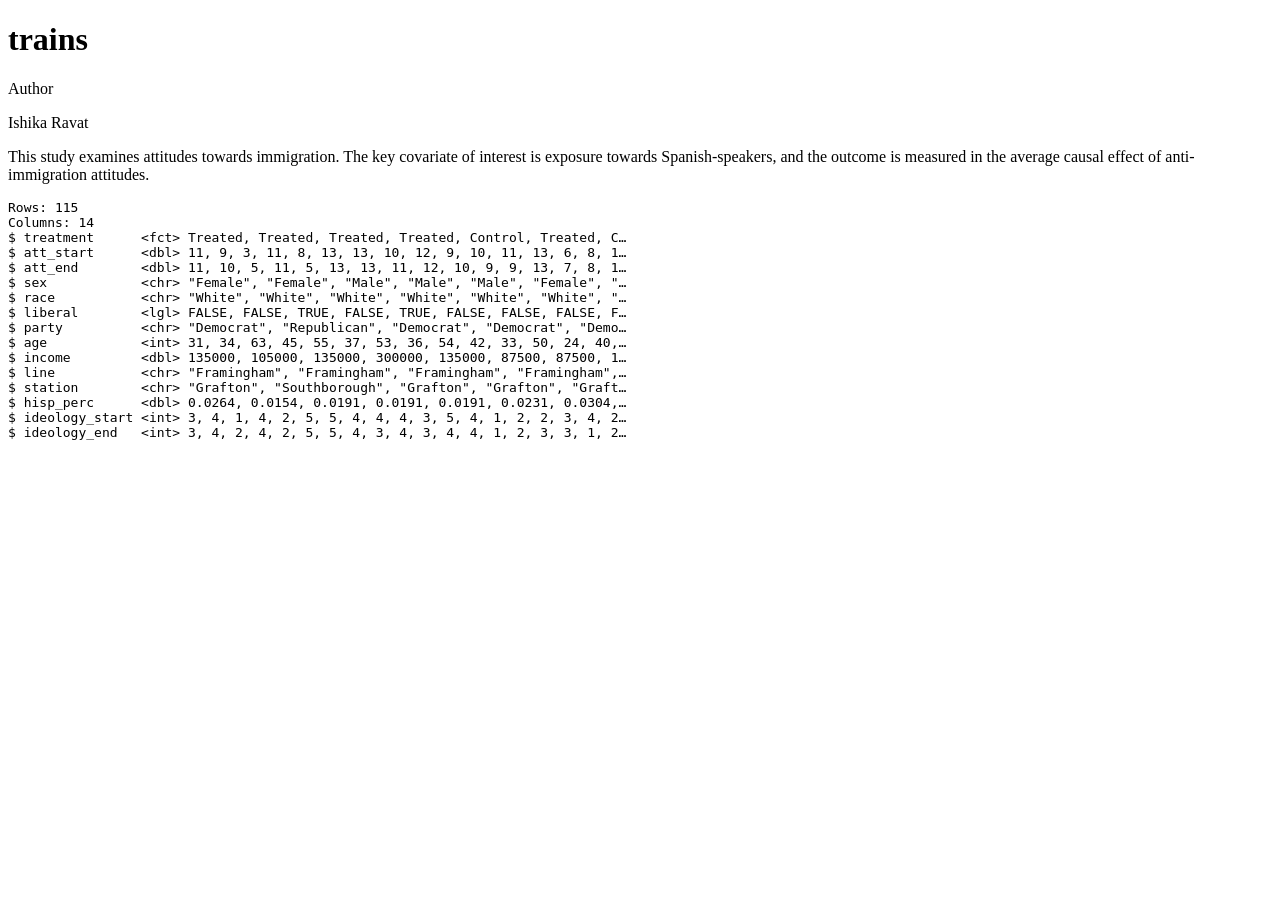
==== analysis.html @ 0c3f4e72 "Add analysis and jitter plot for trains dataset" ====
<!DOCTYPE html>
<html xmlns="http://www.w3.org/1999/xhtml" lang="en" xml:lang="en"><head>

<meta charset="utf-8">
<meta name="generator" content="quarto-1.9.38">

<meta name="viewport" content="width=device-width, initial-scale=1.0, user-scalable=yes">

<meta name="author" content="Ishika Ravat">

<title>trains</title>
<style>
/* Default styles provided by pandoc.
** See https://pandoc.org/MANUAL.html#variables-for-html for config info.
*/
code{white-space: pre-wrap;}
span.smallcaps{font-variant: small-caps;}
div.columns{display: flex; gap: min(4vw, 1.5em);}
div.column{flex: auto; overflow-x: auto;}
div.hanging-indent{margin-left: 1.5em; text-indent: -1.5em;}
ul.task-list{list-style: none;}
ul.task-list li input[type="checkbox"] {
  width: 0.8em;
  margin: 0 0.8em 0.2em -1em; /* quarto-specific, see https://github.com/quarto-dev/quarto-cli/issues/4556 */ 
  vertical-align: middle;
}
</style>


<script src="analysis_files/libs/clipboard/clipboard.min.js"></script>
<script src="analysis_files/libs/quarto-html/quarto.js" type="module"></script>
<script src="analysis_files/libs/quarto-html/tabsets/tabsets.js" type="module"></script>
<script src="analysis_files/libs/quarto-html/popper.min.js"></script>
<script src="analysis_files/libs/quarto-html/tippy.umd.min.js"></script>
<script src="analysis_files/libs/quarto-html/anchor.min.js"></script>
<link href="analysis_files/libs/quarto-html/tippy.css" rel="stylesheet">
<link href="analysis_files/libs/quarto-html/quarto-syntax-highlighting-15634bcf2e68342d4ad2dfa704d543f6.css" rel="stylesheet" id="quarto-text-highlighting-styles">
<script src="analysis_files/libs/bootstrap/bootstrap.min.js"></script>
<link href="analysis_files/libs/bootstrap/bootstrap-icons.css" rel="stylesheet">
<link href="analysis_files/libs/bootstrap/bootstrap-7bf085286b6ce288cd90d2ef92905f95.min.css" rel="stylesheet" append-hash="true" id="quarto-bootstrap" data-mode="light">


</head>

<body class="fullcontent quarto-light">

<div id="quarto-content" class="page-columns page-rows-contents page-layout-article">

<main class="content" id="quarto-document-content">

<header id="title-block-header" class="quarto-title-block default">
<div class="quarto-title">
<h1 class="title">trains</h1>
</div>



<div class="quarto-title-meta">

    <div>
    <div class="quarto-title-meta-heading">Author</div>
    <div class="quarto-title-meta-contents">
             <p>Ishika Ravat </p>
          </div>
  </div>
    
  
    
  </div>
  


</header>


<p>This study examines attitudes towards immigration. The key covariate of interest is exposure towards Spanish-speakers, and the outcome is measured in the average causal effect of anti-immigration attitudes.</p>
<div class="cell">
<div class="cell-output cell-output-stdout">
<pre><code>Rows: 115
Columns: 14
$ treatment      &lt;fct&gt; Treated, Treated, Treated, Treated, Control, Treated, C…
$ att_start      &lt;dbl&gt; 11, 9, 3, 11, 8, 13, 13, 10, 12, 9, 10, 11, 13, 6, 8, 1…
$ att_end        &lt;dbl&gt; 11, 10, 5, 11, 5, 13, 13, 11, 12, 10, 9, 9, 13, 7, 8, 1…
$ sex            &lt;chr&gt; "Female", "Female", "Male", "Male", "Male", "Female", "…
$ race           &lt;chr&gt; "White", "White", "White", "White", "White", "White", "…
$ liberal        &lt;lgl&gt; FALSE, FALSE, TRUE, FALSE, TRUE, FALSE, FALSE, FALSE, F…
$ party          &lt;chr&gt; "Democrat", "Republican", "Democrat", "Democrat", "Demo…
$ age            &lt;int&gt; 31, 34, 63, 45, 55, 37, 53, 36, 54, 42, 33, 50, 24, 40,…
$ income         &lt;dbl&gt; 135000, 105000, 135000, 300000, 135000, 87500, 87500, 1…
$ line           &lt;chr&gt; "Framingham", "Framingham", "Framingham", "Framingham",…
$ station        &lt;chr&gt; "Grafton", "Southborough", "Grafton", "Grafton", "Graft…
$ hisp_perc      &lt;dbl&gt; 0.0264, 0.0154, 0.0191, 0.0191, 0.0191, 0.0231, 0.0304,…
$ ideology_start &lt;int&gt; 3, 4, 1, 4, 2, 5, 5, 4, 4, 4, 3, 5, 4, 1, 2, 2, 3, 4, 2…
$ ideology_end   &lt;int&gt; 3, 4, 2, 4, 2, 5, 5, 4, 3, 4, 3, 4, 4, 1, 2, 3, 3, 1, 2…</code></pre>
</div>
</div>

</main>
<!-- /main column -->
<script id="quarto-html-after-body" type="application/javascript">
  window.document.addEventListener("DOMContentLoaded", function (event) {
    const icon = "";
    const anchorJS = new window.AnchorJS();
    anchorJS.options = {
      placement: 'right',
      icon: icon
    };
    anchorJS.add('.anchored');
    const isCodeAnnotation = (el) => {
      for (const clz of el.classList) {
        if (clz.startsWith('code-annotation-')) {                     
          return true;
        }
      }
      return false;
    }
    const onCopySuccess = function(e) {
      // button target
      const button = e.trigger;
      // don't keep focus
      button.blur();
      // flash "checked"
      button.classList.add('code-copy-button-checked');
      var currentTitle = button.getAttribute("title");
      button.setAttribute("title", "Copied!");
      let tooltip;
      if (window.bootstrap) {
        button.setAttribute("data-bs-toggle", "tooltip");
        button.setAttribute("data-bs-placement", "left");
        button.setAttribute("data-bs-title", "Copied!");
        tooltip = new bootstrap.Tooltip(button, 
          { trigger: "manual", 
            customClass: "code-copy-button-tooltip",
            offset: [0, -8]});
        tooltip.show();    
      }
      setTimeout(function() {
        if (tooltip) {
          tooltip.hide();
          button.removeAttribute("data-bs-title");
          button.removeAttribute("data-bs-toggle");
          button.removeAttribute("data-bs-placement");
        }
        button.setAttribute("title", currentTitle);
        button.classList.remove('code-copy-button-checked');
      }, 1000);
      // clear code selection
      e.clearSelection();
    }
    const getTextToCopy = function(trigger) {
      const outerScaffold = trigger.parentElement.cloneNode(true);
      const codeEl = outerScaffold.querySelector('code');
      for (const childEl of codeEl.children) {
        if (isCodeAnnotation(childEl)) {
          childEl.remove();
        }
      }
      return codeEl.innerText;
    }
    const clipboard = new window.ClipboardJS('.code-copy-button:not([data-in-quarto-modal])', {
      text: getTextToCopy
    });
    clipboard.on('success', onCopySuccess);
    if (window.document.getElementById('quarto-embedded-source-code-modal')) {
      const clipboardModal = new window.ClipboardJS('.code-copy-button[data-in-quarto-modal]', {
        text: getTextToCopy,
        container: window.document.getElementById('quarto-embedded-source-code-modal')
      });
      clipboardModal.on('success', onCopySuccess);
    }
      var localhostRegex = new RegExp(/^(?:http|https):\/\/localhost\:?[0-9]*\//);
      var mailtoRegex = new RegExp(/^mailto:/);
        var filterRegex = new RegExp('/' + window.location.host + '/');
      var isInternal = (href) => {
          return filterRegex.test(href) || localhostRegex.test(href) || mailtoRegex.test(href);
      }
      // Inspect non-navigation links and adorn them if external
     var links = window.document.querySelectorAll('a[href]:not(.nav-link):not(.navbar-brand):not(.toc-action):not(.sidebar-link):not(.sidebar-item-toggle):not(.pagination-link):not(.no-external):not([aria-hidden]):not(.dropdown-item):not(.quarto-navigation-tool):not(.about-link)');
      for (var i=0; i<links.length; i++) {
        const link = links[i];
        if (!isInternal(link.href)) {
          // undo the damage that might have been done by quarto-nav.js in the case of
          // links that we want to consider external
          if (link.dataset.originalHref !== undefined) {
            link.href = link.dataset.originalHref;
          }
        }
      }
    function tippyHover(el, contentFn, onTriggerFn, onUntriggerFn) {
      const config = {
        allowHTML: true,
        maxWidth: 500,
        delay: 100,
        arrow: false,
        appendTo: function(el) {
            return el.parentElement;
        },
        interactive: true,
        interactiveBorder: 10,
        theme: 'quarto',
        placement: 'bottom-start',
      };
      if (contentFn) {
        config.content = contentFn;
      }
      if (onTriggerFn) {
        config.onTrigger = onTriggerFn;
      }
      if (onUntriggerFn) {
        config.onUntrigger = onUntriggerFn;
      }
      window.tippy(el, config); 
    }
    const noterefs = window.document.querySelectorAll('a[role="doc-noteref"]');
    for (var i=0; i<noterefs.length; i++) {
      const ref = noterefs[i];
      tippyHover(ref, function() {
        // use id or data attribute instead here
        let href = ref.getAttribute('data-footnote-href') || ref.getAttribute('href');
        try { href = new URL(href).hash; } catch {}
        const id = href.replace(/^#\/?/, "");
        const note = window.document.getElementById(id);
        if (note) {
          return note.innerHTML;
        } else {
          return "";
        }
      });
    }
    const xrefs = window.document.querySelectorAll('a.quarto-xref');
    const processXRef = (id, note) => {
      // Strip column container classes
      const stripColumnClz = (el) => {
        el.classList.remove("page-full", "page-columns");
        if (el.children) {
          for (const child of el.children) {
            stripColumnClz(child);
          }
        }
      }
      stripColumnClz(note)
      if (id === null || id.startsWith('sec-')) {
        // Special case sections, only their first couple elements
        const container = document.createElement("div");
        if (note.children && note.children.length > 2) {
          container.appendChild(note.children[0].cloneNode(true));
          for (let i = 1; i < note.children.length; i++) {
            const child = note.children[i];
            if (child.tagName === "P" && child.innerText === "") {
              continue;
            } else {
              container.appendChild(child.cloneNode(true));
              break;
            }
          }
          if (window.Quarto?.typesetMath) {
            window.Quarto.typesetMath(container);
          }
          return container.innerHTML
        } else {
          if (window.Quarto?.typesetMath) {
            window.Quarto.typesetMath(note);
          }
          return note.innerHTML;
        }
      } else {
        // Remove any anchor links if they are present
        const anchorLink = note.querySelector('a.anchorjs-link');
        if (anchorLink) {
          anchorLink.remove();
        }
        if (window.Quarto?.typesetMath) {
          window.Quarto.typesetMath(note);
        }
        if (note.classList.contains("callout")) {
          return note.outerHTML;
        } else {
          return note.innerHTML;
        }
      }
    }
    for (var i=0; i<xrefs.length; i++) {
      const xref = xrefs[i];
      tippyHover(xref, undefined, function(instance) {
        instance.disable();
        let url = xref.getAttribute('href');
        let hash = undefined; 
        if (url.startsWith('#')) {
          hash = url;
        } else {
          try { hash = new URL(url).hash; } catch {}
        }
        if (hash) {
          const id = hash.replace(/^#\/?/, "");
          const note = window.document.getElementById(id);
          if (note !== null) {
            try {
              const html = processXRef(id, note.cloneNode(true));
              instance.setContent(html);
            } finally {
              instance.enable();
              instance.show();
            }
          } else {
            // See if we can fetch this
            fetch(url.split('#')[0])
            .then(res => res.text())
            .then(html => {
              const parser = new DOMParser();
              const htmlDoc = parser.parseFromString(html, "text/html");
              const note = htmlDoc.getElementById(id);
              if (note !== null) {
                const html = processXRef(id, note);
                instance.setContent(html);
              } 
            }).finally(() => {
              instance.enable();
              instance.show();
            });
          }
        } else {
          // See if we can fetch a full url (with no hash to target)
          // This is a special case and we should probably do some content thinning / targeting
          fetch(url)
          .then(res => res.text())
          .then(html => {
            const parser = new DOMParser();
            const htmlDoc = parser.parseFromString(html, "text/html");
            const note = htmlDoc.querySelector('main.content');
            if (note !== null) {
              // This should only happen for chapter cross references
              // (since there is no id in the URL)
              // remove the first header
              if (note.children.length > 0 && note.children[0].tagName === "HEADER") {
                note.children[0].remove();
              }
              const html = processXRef(null, note);
              instance.setContent(html);
            } 
          }).finally(() => {
            instance.enable();
            instance.show();
          });
        }
      }, function(instance) {
      });
    }
        let selectedAnnoteEl;
        const selectorForAnnotation = ( cell, annotation) => {
          let cellAttr = 'data-code-cell="' + cell + '"';
          let lineAttr = 'data-code-annotation="' +  annotation + '"';
          const selector = 'span[' + cellAttr + '][' + lineAttr + ']';
          return selector;
        }
        const selectCodeLines = (annoteEl) => {
          const doc = window.document;
          const targetCell = annoteEl.getAttribute("data-target-cell");
          const targetAnnotation = annoteEl.getAttribute("data-target-annotation");
          const annoteSpan = window.document.querySelector(selectorForAnnotation(targetCell, targetAnnotation));
          const lines = annoteSpan.getAttribute("data-code-lines").split(",");
          const lineIds = lines.map((line) => {
            return targetCell + "-" + line;
          })
          let top = null;
          let height = null;
          let parent = null;
          if (lineIds.length > 0) {
              //compute the position of the single el (top and bottom and make a div)
              const el = window.document.getElementById(lineIds[0]);
              top = el.offsetTop;
              height = el.offsetHeight;
              parent = el.parentElement.parentElement;
            if (lineIds.length > 1) {
              const lastEl = window.document.getElementById(lineIds[lineIds.length - 1]);
              const bottom = lastEl.offsetTop + lastEl.offsetHeight;
              height = bottom - top;
            }
            if (top !== null && height !== null && parent !== null) {
              // cook up a div (if necessary) and position it 
              let div = window.document.getElementById("code-annotation-line-highlight");
              if (div === null) {
                div = window.document.createElement("div");
                div.setAttribute("id", "code-annotation-line-highlight");
                div.style.position = 'absolute';
                parent.appendChild(div);
              }
              div.style.top = top - 2 + "px";
              div.style.height = height + 4 + "px";
              div.style.left = 0;
              let gutterDiv = window.document.getElementById("code-annotation-line-highlight-gutter");
              if (gutterDiv === null) {
                gutterDiv = window.document.createElement("div");
                gutterDiv.setAttribute("id", "code-annotation-line-highlight-gutter");
                gutterDiv.style.position = 'absolute';
                const codeCell = window.document.getElementById(targetCell);
                const gutter = codeCell.querySelector('.code-annotation-gutter');
                gutter.appendChild(gutterDiv);
              }
              gutterDiv.style.top = top - 2 + "px";
              gutterDiv.style.height = height + 4 + "px";
            }
            selectedAnnoteEl = annoteEl;
          }
        };
        const unselectCodeLines = () => {
          const elementsIds = ["code-annotation-line-highlight", "code-annotation-line-highlight-gutter"];
          elementsIds.forEach((elId) => {
            const div = window.document.getElementById(elId);
            if (div) {
              div.remove();
            }
          });
          selectedAnnoteEl = undefined;
        };
          // Handle positioning of the toggle
      window.addEventListener(
        "resize",
        throttle(() => {
          elRect = undefined;
          if (selectedAnnoteEl) {
            selectCodeLines(selectedAnnoteEl);
          }
        }, 10)
      );
      function throttle(fn, ms) {
      let throttle = false;
      let timer;
        return (...args) => {
          if(!throttle) { // first call gets through
              fn.apply(this, args);
              throttle = true;
          } else { // all the others get throttled
              if(timer) clearTimeout(timer); // cancel #2
              timer = setTimeout(() => {
                fn.apply(this, args);
                timer = throttle = false;
              }, ms);
          }
        };
      }
        // Attach click handler to the DT
        const annoteDls = window.document.querySelectorAll('dt[data-target-cell]');
        for (const annoteDlNode of annoteDls) {
          annoteDlNode.addEventListener('click', (event) => {
            const clickedEl = event.target;
            if (clickedEl !== selectedAnnoteEl) {
              unselectCodeLines();
              const activeEl = window.document.querySelector('dt[data-target-cell].code-annotation-active');
              if (activeEl) {
                activeEl.classList.remove('code-annotation-active');
              }
              selectCodeLines(clickedEl);
              clickedEl.classList.add('code-annotation-active');
            } else {
              // Unselect the line
              unselectCodeLines();
              clickedEl.classList.remove('code-annotation-active');
            }
          });
        }
    const findCites = (el) => {
      const parentEl = el.parentElement;
      if (parentEl) {
        const cites = parentEl.dataset.cites;
        if (cites) {
          return {
            el,
            cites: cites.split(' ')
          };
        } else {
          return findCites(el.parentElement)
        }
      } else {
        return undefined;
      }
    };
    var bibliorefs = window.document.querySelectorAll('a[role="doc-biblioref"]');
    for (var i=0; i<bibliorefs.length; i++) {
      const ref = bibliorefs[i];
      const citeInfo = findCites(ref);
      if (citeInfo) {
        tippyHover(citeInfo.el, function() {
          var popup = window.document.createElement('div');
          citeInfo.cites.forEach(function(cite) {
            var citeDiv = window.document.createElement('div');
            citeDiv.classList.add('hanging-indent');
            citeDiv.classList.add('csl-entry');
            var biblioDiv = window.document.getElementById('ref-' + cite);
            if (biblioDiv) {
              citeDiv.innerHTML = biblioDiv.innerHTML;
            }
            popup.appendChild(citeDiv);
          });
          return popup.innerHTML;
        });
      }
    }
  });
  </script>
</div> <!-- /content -->




</body></html>
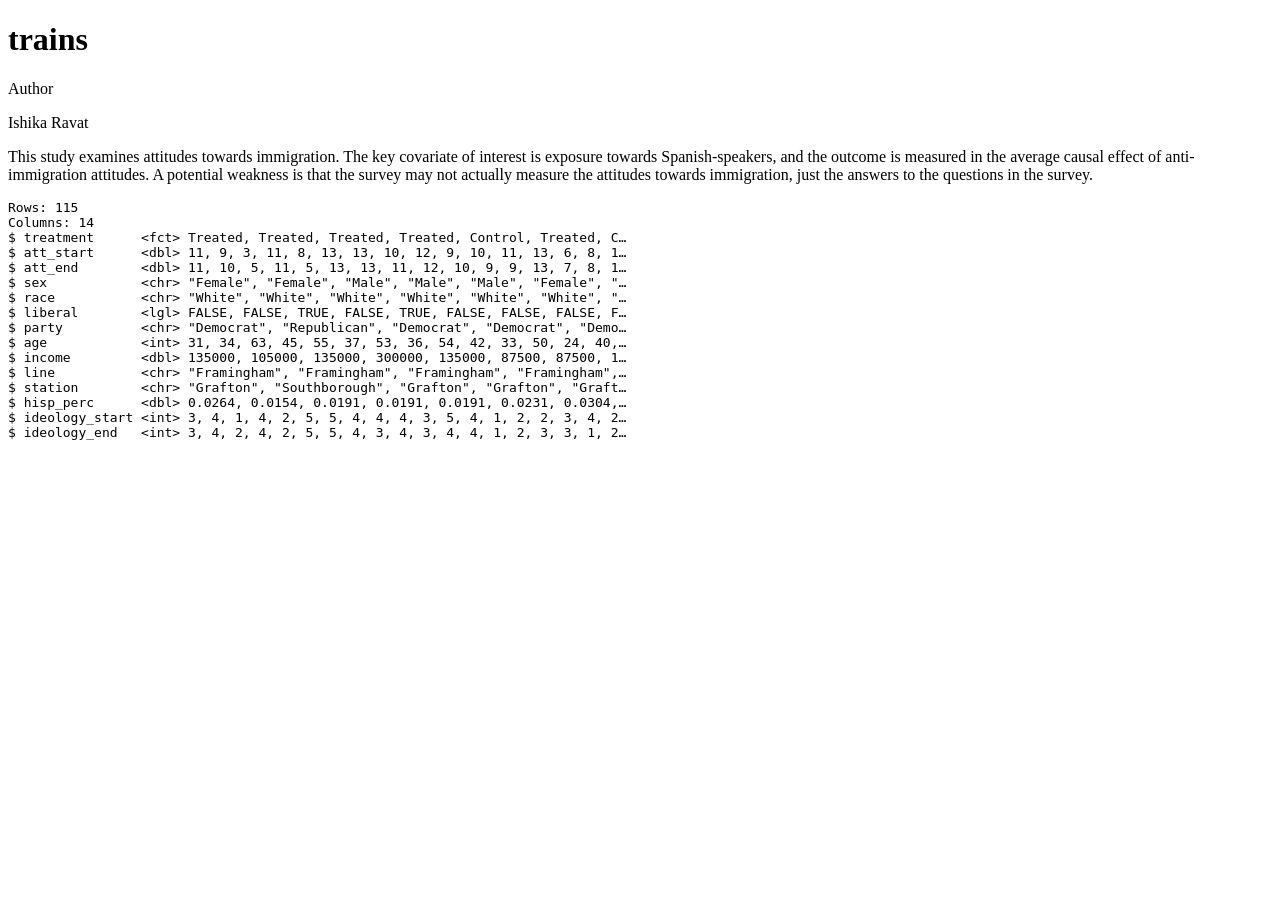
==== commit 4d504cf2: "Update analysis with weakness discussion" ====
--- a/analysis.html
+++ b/analysis.html
@@ -73,7 +73,7 @@
 </header>
 
 
-<p>This study examines attitudes towards immigration. The key covariate of interest is exposure towards Spanish-speakers, and the outcome is measured in the average causal effect of anti-immigration attitudes.</p>
+<p>This study examines attitudes towards immigration. The key covariate of interest is exposure towards Spanish-speakers, and the outcome is measured in the average causal effect of anti-immigration attitudes. A potential weakness is that the survey may not actually measure the attitudes towards immigration, just the answers to the questions in the survey.</p>
 <div class="cell">
 <div class="cell-output cell-output-stdout">
 <pre><code>Rows: 115
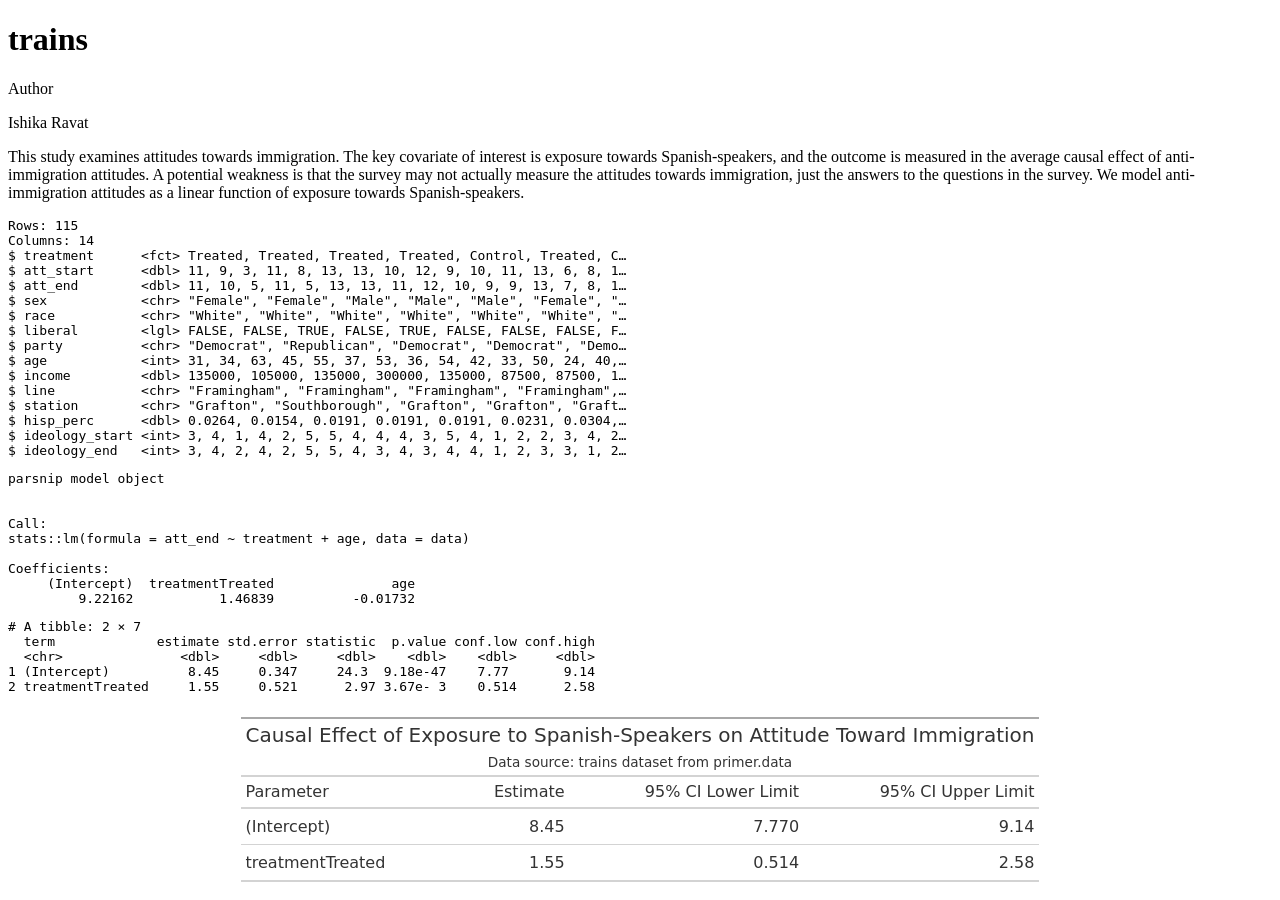
==== commit e2142cb0: "Add tidy output table and cache model results in Quarto" ====
--- a/analysis.html
+++ b/analysis.html
@@ -73,7 +73,7 @@
 </header>
 
 
-<p>This study examines attitudes towards immigration. The key covariate of interest is exposure towards Spanish-speakers, and the outcome is measured in the average causal effect of anti-immigration attitudes. A potential weakness is that the survey may not actually measure the attitudes towards immigration, just the answers to the questions in the survey.</p>
+<p>This study examines attitudes towards immigration. The key covariate of interest is exposure towards Spanish-speakers, and the outcome is measured in the average causal effect of anti-immigration attitudes. A potential weakness is that the survey may not actually measure the attitudes towards immigration, just the answers to the questions in the survey. We model anti-immigration attitudes as a linear function of exposure towards Spanish-speakers.</p>
 <div class="cell">
 <div class="cell-output cell-output-stdout">
 <pre><code>Rows: 115
@@ -92,6 +92,514 @@
 $ hisp_perc      &lt;dbl&gt; 0.0264, 0.0154, 0.0191, 0.0191, 0.0191, 0.0231, 0.0304,…
 $ ideology_start &lt;int&gt; 3, 4, 1, 4, 2, 5, 5, 4, 4, 4, 3, 5, 4, 1, 2, 2, 3, 4, 2…
 $ ideology_end   &lt;int&gt; 3, 4, 2, 4, 2, 5, 5, 4, 3, 4, 3, 4, 4, 1, 2, 3, 3, 1, 2…</code></pre>
+</div>
+</div>
+<div class="cell">
+<div class="cell-output cell-output-stdout">
+<pre><code>parsnip model object
+
+
+Call:
+stats::lm(formula = att_end ~ treatment + age, data = data)
+
+Coefficients:
+     (Intercept)  treatmentTreated               age  
+         9.22162           1.46839          -0.01732  </code></pre>
+</div>
+</div>
+<div class="cell">
+<div class="cell-output cell-output-stdout">
+<pre><code># A tibble: 2 × 7
+  term             estimate std.error statistic  p.value conf.low conf.high
+  &lt;chr&gt;               &lt;dbl&gt;     &lt;dbl&gt;     &lt;dbl&gt;    &lt;dbl&gt;    &lt;dbl&gt;     &lt;dbl&gt;
+1 (Intercept)          8.45     0.347     24.3  9.18e-47    7.77       9.14
+2 treatmentTreated     1.55     0.521      2.97 3.67e- 3    0.514      2.58</code></pre>
+</div>
+</div>
+<div class="cell">
+<div class="cell-output-display">
+<div id="bkkmpgxauc" style="padding-left:0px;padding-right:0px;padding-top:10px;padding-bottom:10px;overflow-x:auto;overflow-y:auto;width:auto;height:auto;">
+<style>#bkkmpgxauc table {
+  font-family: system-ui, 'Segoe UI', Roboto, Helvetica, Arial, sans-serif, 'Apple Color Emoji', 'Segoe UI Emoji', 'Segoe UI Symbol', 'Noto Color Emoji';
+  -webkit-font-smoothing: antialiased;
+  -moz-osx-font-smoothing: grayscale;
+}
+
+#bkkmpgxauc thead, #bkkmpgxauc tbody, #bkkmpgxauc tfoot, #bkkmpgxauc tr, #bkkmpgxauc td, #bkkmpgxauc th {
+  border-style: none;
+}
+
+#bkkmpgxauc p {
+  margin: 0;
+  padding: 0;
+}
+
+#bkkmpgxauc .gt_table {
+  display: table;
+  border-collapse: collapse;
+  line-height: normal;
+  margin-left: auto;
+  margin-right: auto;
+  color: #333333;
+  font-size: 16px;
+  font-weight: normal;
+  font-style: normal;
+  background-color: #FFFFFF;
+  width: auto;
+  border-top-style: solid;
+  border-top-width: 2px;
+  border-top-color: #A8A8A8;
+  border-right-style: none;
+  border-right-width: 2px;
+  border-right-color: #D3D3D3;
+  border-bottom-style: solid;
+  border-bottom-width: 2px;
+  border-bottom-color: #A8A8A8;
+  border-left-style: none;
+  border-left-width: 2px;
+  border-left-color: #D3D3D3;
+}
+
+#bkkmpgxauc .gt_caption {
+  padding-top: 4px;
+  padding-bottom: 4px;
+}
+
+#bkkmpgxauc .gt_title {
+  color: #333333;
+  font-size: 125%;
+  font-weight: initial;
+  padding-top: 4px;
+  padding-bottom: 4px;
+  padding-left: 5px;
+  padding-right: 5px;
+  border-bottom-color: #FFFFFF;
+  border-bottom-width: 0;
+}
+
+#bkkmpgxauc .gt_subtitle {
+  color: #333333;
+  font-size: 85%;
+  font-weight: initial;
+  padding-top: 3px;
+  padding-bottom: 5px;
+  padding-left: 5px;
+  padding-right: 5px;
+  border-top-color: #FFFFFF;
+  border-top-width: 0;
+}
+
+#bkkmpgxauc .gt_heading {
+  background-color: #FFFFFF;
+  text-align: center;
+  border-bottom-color: #FFFFFF;
+  border-left-style: none;
+  border-left-width: 1px;
+  border-left-color: #D3D3D3;
+  border-right-style: none;
+  border-right-width: 1px;
+  border-right-color: #D3D3D3;
+}
+
+#bkkmpgxauc .gt_bottom_border {
+  border-bottom-style: solid;
+  border-bottom-width: 2px;
+  border-bottom-color: #D3D3D3;
+}
+
+#bkkmpgxauc .gt_col_headings {
+  border-top-style: solid;
+  border-top-width: 2px;
+  border-top-color: #D3D3D3;
+  border-bottom-style: solid;
+  border-bottom-width: 2px;
+  border-bottom-color: #D3D3D3;
+  border-left-style: none;
+  border-left-width: 1px;
+  border-left-color: #D3D3D3;
+  border-right-style: none;
+  border-right-width: 1px;
+  border-right-color: #D3D3D3;
+}
+
+#bkkmpgxauc .gt_col_heading {
+  color: #333333;
+  background-color: #FFFFFF;
+  font-size: 100%;
+  font-weight: normal;
+  text-transform: inherit;
+  border-left-style: none;
+  border-left-width: 1px;
+  border-left-color: #D3D3D3;
+  border-right-style: none;
+  border-right-width: 1px;
+  border-right-color: #D3D3D3;
+  vertical-align: bottom;
+  padding-top: 5px;
+  padding-bottom: 6px;
+  padding-left: 5px;
+  padding-right: 5px;
+  overflow-x: hidden;
+}
+
+#bkkmpgxauc .gt_column_spanner_outer {
+  color: #333333;
+  background-color: #FFFFFF;
+  font-size: 100%;
+  font-weight: normal;
+  text-transform: inherit;
+  padding-top: 0;
+  padding-bottom: 0;
+  padding-left: 4px;
+  padding-right: 4px;
+}
+
+#bkkmpgxauc .gt_column_spanner_outer:first-child {
+  padding-left: 0;
+}
+
+#bkkmpgxauc .gt_column_spanner_outer:last-child {
+  padding-right: 0;
+}
+
+#bkkmpgxauc .gt_column_spanner {
+  border-bottom-style: solid;
+  border-bottom-width: 2px;
+  border-bottom-color: #D3D3D3;
+  vertical-align: bottom;
+  padding-top: 5px;
+  padding-bottom: 5px;
+  overflow-x: hidden;
+  display: inline-block;
+  width: 100%;
+}
+
+#bkkmpgxauc .gt_spanner_row {
+  border-bottom-style: hidden;
+}
+
+#bkkmpgxauc .gt_group_heading {
+  padding-top: 8px;
+  padding-bottom: 8px;
+  padding-left: 5px;
+  padding-right: 5px;
+  color: #333333;
+  background-color: #FFFFFF;
+  font-size: 100%;
+  font-weight: initial;
+  text-transform: inherit;
+  border-top-style: solid;
+  border-top-width: 2px;
+  border-top-color: #D3D3D3;
+  border-bottom-style: solid;
+  border-bottom-width: 2px;
+  border-bottom-color: #D3D3D3;
+  border-left-style: none;
+  border-left-width: 1px;
+  border-left-color: #D3D3D3;
+  border-right-style: none;
+  border-right-width: 1px;
+  border-right-color: #D3D3D3;
+  vertical-align: middle;
+  text-align: left;
+}
+
+#bkkmpgxauc .gt_empty_group_heading {
+  padding: 0.5px;
+  color: #333333;
+  background-color: #FFFFFF;
+  font-size: 100%;
+  font-weight: initial;
+  border-top-style: solid;
+  border-top-width: 2px;
+  border-top-color: #D3D3D3;
+  border-bottom-style: solid;
+  border-bottom-width: 2px;
+  border-bottom-color: #D3D3D3;
+  vertical-align: middle;
+}
+
+#bkkmpgxauc .gt_from_md > :first-child {
+  margin-top: 0;
+}
+
+#bkkmpgxauc .gt_from_md > :last-child {
+  margin-bottom: 0;
+}
+
+#bkkmpgxauc .gt_row {
+  padding-top: 8px;
+  padding-bottom: 8px;
+  padding-left: 5px;
+  padding-right: 5px;
+  margin: 10px;
+  border-top-style: solid;
+  border-top-width: 1px;
+  border-top-color: #D3D3D3;
+  border-left-style: none;
+  border-left-width: 1px;
+  border-left-color: #D3D3D3;
+  border-right-style: none;
+  border-right-width: 1px;
+  border-right-color: #D3D3D3;
+  vertical-align: middle;
+  overflow-x: hidden;
+}
+
+#bkkmpgxauc .gt_stub {
+  color: #333333;
+  background-color: #FFFFFF;
+  font-size: 100%;
+  font-weight: initial;
+  text-transform: inherit;
+  border-right-style: solid;
+  border-right-width: 2px;
+  border-right-color: #D3D3D3;
+  padding-left: 5px;
+  padding-right: 5px;
+}
+
+#bkkmpgxauc .gt_stub_row_group {
+  color: #333333;
+  background-color: #FFFFFF;
+  font-size: 100%;
+  font-weight: initial;
+  text-transform: inherit;
+  border-right-style: solid;
+  border-right-width: 2px;
+  border-right-color: #D3D3D3;
+  padding-left: 5px;
+  padding-right: 5px;
+  vertical-align: top;
+}
+
+#bkkmpgxauc .gt_row_group_first td {
+  border-top-width: 2px;
+}
+
+#bkkmpgxauc .gt_row_group_first th {
+  border-top-width: 2px;
+}
+
+#bkkmpgxauc .gt_summary_row {
+  color: #333333;
+  background-color: #FFFFFF;
+  text-transform: inherit;
+  padding-top: 8px;
+  padding-bottom: 8px;
+  padding-left: 5px;
+  padding-right: 5px;
+}
+
+#bkkmpgxauc .gt_first_summary_row {
+  border-top-style: solid;
+  border-top-color: #D3D3D3;
+}
+
+#bkkmpgxauc .gt_first_summary_row.thick {
+  border-top-width: 2px;
+}
+
+#bkkmpgxauc .gt_last_summary_row {
+  padding-top: 8px;
+  padding-bottom: 8px;
+  padding-left: 5px;
+  padding-right: 5px;
+  border-bottom-style: solid;
+  border-bottom-width: 2px;
+  border-bottom-color: #D3D3D3;
+}
+
+#bkkmpgxauc .gt_grand_summary_row {
+  color: #333333;
+  background-color: #FFFFFF;
+  text-transform: inherit;
+  padding-top: 8px;
+  padding-bottom: 8px;
+  padding-left: 5px;
+  padding-right: 5px;
+}
+
+#bkkmpgxauc .gt_first_grand_summary_row {
+  padding-top: 8px;
+  padding-bottom: 8px;
+  padding-left: 5px;
+  padding-right: 5px;
+  border-top-style: double;
+  border-top-width: 6px;
+  border-top-color: #D3D3D3;
+}
+
+#bkkmpgxauc .gt_last_grand_summary_row_top {
+  padding-top: 8px;
+  padding-bottom: 8px;
+  padding-left: 5px;
+  padding-right: 5px;
+  border-bottom-style: double;
+  border-bottom-width: 6px;
+  border-bottom-color: #D3D3D3;
+}
+
+#bkkmpgxauc .gt_striped {
+  background-color: rgba(128, 128, 128, 0.05);
+}
+
+#bkkmpgxauc .gt_table_body {
+  border-top-style: solid;
+  border-top-width: 2px;
+  border-top-color: #D3D3D3;
+  border-bottom-style: solid;
+  border-bottom-width: 2px;
+  border-bottom-color: #D3D3D3;
+}
+
+#bkkmpgxauc .gt_footnotes {
+  color: #333333;
+  background-color: #FFFFFF;
+  border-bottom-style: none;
+  border-bottom-width: 2px;
+  border-bottom-color: #D3D3D3;
+  border-left-style: none;
+  border-left-width: 2px;
+  border-left-color: #D3D3D3;
+  border-right-style: none;
+  border-right-width: 2px;
+  border-right-color: #D3D3D3;
+}
+
+#bkkmpgxauc .gt_footnote {
+  margin: 0px;
+  font-size: 90%;
+  padding-top: 4px;
+  padding-bottom: 4px;
+  padding-left: 5px;
+  padding-right: 5px;
+}
+
+#bkkmpgxauc .gt_sourcenotes {
+  color: #333333;
+  background-color: #FFFFFF;
+  border-bottom-style: none;
+  border-bottom-width: 2px;
+  border-bottom-color: #D3D3D3;
+  border-left-style: none;
+  border-left-width: 2px;
+  border-left-color: #D3D3D3;
+  border-right-style: none;
+  border-right-width: 2px;
+  border-right-color: #D3D3D3;
+}
+
+#bkkmpgxauc .gt_sourcenote {
+  font-size: 90%;
+  padding-top: 4px;
+  padding-bottom: 4px;
+  padding-left: 5px;
+  padding-right: 5px;
+}
+
+#bkkmpgxauc .gt_left {
+  text-align: left;
+}
+
+#bkkmpgxauc .gt_center {
+  text-align: center;
+}
+
+#bkkmpgxauc .gt_right {
+  text-align: right;
+  font-variant-numeric: tabular-nums;
+}
+
+#bkkmpgxauc .gt_font_normal {
+  font-weight: normal;
+}
+
+#bkkmpgxauc .gt_font_bold {
+  font-weight: bold;
+}
+
+#bkkmpgxauc .gt_font_italic {
+  font-style: italic;
+}
+
+#bkkmpgxauc .gt_super {
+  font-size: 65%;
+}
+
+#bkkmpgxauc .gt_footnote_marks {
+  font-size: 75%;
+  vertical-align: 0.4em;
+  position: initial;
+}
+
+#bkkmpgxauc .gt_asterisk {
+  font-size: 100%;
+  vertical-align: 0;
+}
+
+#bkkmpgxauc .gt_indent_1 {
+  text-indent: 5px;
+}
+
+#bkkmpgxauc .gt_indent_2 {
+  text-indent: 10px;
+}
+
+#bkkmpgxauc .gt_indent_3 {
+  text-indent: 15px;
+}
+
+#bkkmpgxauc .gt_indent_4 {
+  text-indent: 20px;
+}
+
+#bkkmpgxauc .gt_indent_5 {
+  text-indent: 25px;
+}
+
+#bkkmpgxauc .katex-display {
+  display: inline-flex !important;
+  margin-bottom: 0.75em !important;
+}
+
+#bkkmpgxauc div.Reactable > div.rt-table > div.rt-thead > div.rt-tr.rt-tr-group-header > div.rt-th-group:after {
+  height: 0px !important;
+}
+</style>
+
+<table class="gt_table caption-top table table-sm table-striped small" data-quarto-bootstrap="false">
+<thead>
+<tr class="gt_heading header">
+<td colspan="4" class="gt_heading gt_title gt_font_normal">Causal Effect of Exposure to Spanish-Speakers on Attitude Toward Immigration</td>
+</tr>
+<tr class="gt_heading even">
+<td colspan="4" class="gt_heading gt_subtitle gt_font_normal gt_bottom_border">Data source: trains dataset from primer.data</td>
+</tr>
+<tr class="gt_col_headings header">
+<th id="term" class="gt_col_heading gt_columns_bottom_border gt_left" data-quarto-table-cell-role="th" scope="col">Parameter</th>
+<th id="estimate" class="gt_col_heading gt_columns_bottom_border gt_right" data-quarto-table-cell-role="th" scope="col">Estimate</th>
+<th id="conf.low" class="gt_col_heading gt_columns_bottom_border gt_right" data-quarto-table-cell-role="th" scope="col">95% CI Lower Limit</th>
+<th id="conf.high" class="gt_col_heading gt_columns_bottom_border gt_right" data-quarto-table-cell-role="th" scope="col">95% CI Upper Limit</th>
+</tr>
+</thead>
+<tbody class="gt_table_body">
+<tr class="odd">
+<td class="gt_row gt_left" headers="term">(Intercept)</td>
+<td class="gt_row gt_right" headers="estimate">8.45</td>
+<td class="gt_row gt_right" headers="conf.low">7.770</td>
+<td class="gt_row gt_right" headers="conf.high">9.14</td>
+</tr>
+<tr class="even">
+<td class="gt_row gt_left" headers="term">treatmentTreated</td>
+<td class="gt_row gt_right" headers="estimate">1.55</td>
+<td class="gt_row gt_right" headers="conf.low">0.514</td>
+<td class="gt_row gt_right" headers="conf.high">2.58</td>
+</tr>
+</tbody>
+</table>
+
+</div>
 </div>
 </div>
 
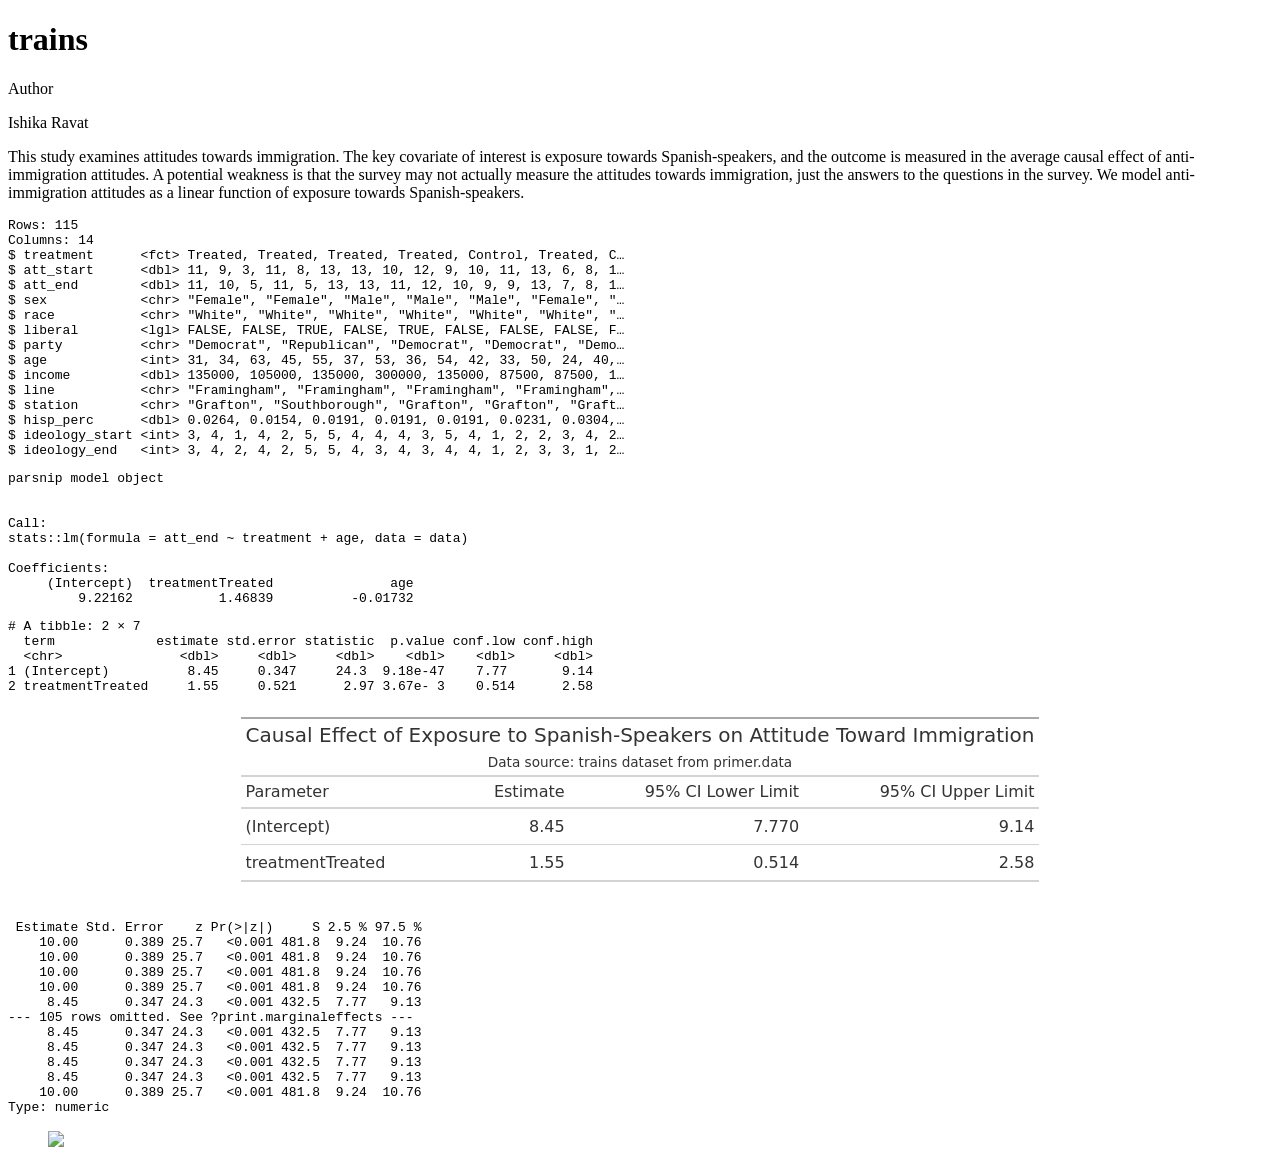
==== commit 3c5de8e8: "Finalize graphics chunk and render QMD" ====
--- a/analysis.html
+++ b/analysis.html
@@ -118,23 +118,23 @@
 </div>
 <div class="cell">
 <div class="cell-output-display">
-<div id="bkkmpgxauc" style="padding-left:0px;padding-right:0px;padding-top:10px;padding-bottom:10px;overflow-x:auto;overflow-y:auto;width:auto;height:auto;">
-<style>#bkkmpgxauc table {
+<div id="lllfajygwq" style="padding-left:0px;padding-right:0px;padding-top:10px;padding-bottom:10px;overflow-x:auto;overflow-y:auto;width:auto;height:auto;">
+<style>#lllfajygwq table {
   font-family: system-ui, 'Segoe UI', Roboto, Helvetica, Arial, sans-serif, 'Apple Color Emoji', 'Segoe UI Emoji', 'Segoe UI Symbol', 'Noto Color Emoji';
   -webkit-font-smoothing: antialiased;
   -moz-osx-font-smoothing: grayscale;
 }
 
-#bkkmpgxauc thead, #bkkmpgxauc tbody, #bkkmpgxauc tfoot, #bkkmpgxauc tr, #bkkmpgxauc td, #bkkmpgxauc th {
+#lllfajygwq thead, #lllfajygwq tbody, #lllfajygwq tfoot, #lllfajygwq tr, #lllfajygwq td, #lllfajygwq th {
   border-style: none;
 }
 
-#bkkmpgxauc p {
+#lllfajygwq p {
   margin: 0;
   padding: 0;
 }
 
-#bkkmpgxauc .gt_table {
+#lllfajygwq .gt_table {
   display: table;
   border-collapse: collapse;
   line-height: normal;
@@ -160,12 +160,12 @@
   border-left-color: #D3D3D3;
 }
 
-#bkkmpgxauc .gt_caption {
+#lllfajygwq .gt_caption {
   padding-top: 4px;
   padding-bottom: 4px;
 }
 
-#bkkmpgxauc .gt_title {
+#lllfajygwq .gt_title {
   color: #333333;
   font-size: 125%;
   font-weight: initial;
@@ -177,7 +177,7 @@
   border-bottom-width: 0;
 }
 
-#bkkmpgxauc .gt_subtitle {
+#lllfajygwq .gt_subtitle {
   color: #333333;
   font-size: 85%;
   font-weight: initial;
@@ -189,7 +189,7 @@
   border-top-width: 0;
 }
 
-#bkkmpgxauc .gt_heading {
+#lllfajygwq .gt_heading {
   background-color: #FFFFFF;
   text-align: center;
   border-bottom-color: #FFFFFF;
@@ -201,13 +201,13 @@
   border-right-color: #D3D3D3;
 }
 
-#bkkmpgxauc .gt_bottom_border {
+#lllfajygwq .gt_bottom_border {
   border-bottom-style: solid;
   border-bottom-width: 2px;
   border-bottom-color: #D3D3D3;
 }
 
-#bkkmpgxauc .gt_col_headings {
+#lllfajygwq .gt_col_headings {
   border-top-style: solid;
   border-top-width: 2px;
   border-top-color: #D3D3D3;
@@ -222,7 +222,7 @@
   border-right-color: #D3D3D3;
 }
 
-#bkkmpgxauc .gt_col_heading {
+#lllfajygwq .gt_col_heading {
   color: #333333;
   background-color: #FFFFFF;
   font-size: 100%;
@@ -242,7 +242,7 @@
   overflow-x: hidden;
 }
 
-#bkkmpgxauc .gt_column_spanner_outer {
+#lllfajygwq .gt_column_spanner_outer {
   color: #333333;
   background-color: #FFFFFF;
   font-size: 100%;
@@ -254,15 +254,15 @@
   padding-right: 4px;
 }
 
-#bkkmpgxauc .gt_column_spanner_outer:first-child {
+#lllfajygwq .gt_column_spanner_outer:first-child {
   padding-left: 0;
 }
 
-#bkkmpgxauc .gt_column_spanner_outer:last-child {
+#lllfajygwq .gt_column_spanner_outer:last-child {
   padding-right: 0;
 }
 
-#bkkmpgxauc .gt_column_spanner {
+#lllfajygwq .gt_column_spanner {
   border-bottom-style: solid;
   border-bottom-width: 2px;
   border-bottom-color: #D3D3D3;
@@ -274,11 +274,11 @@
   width: 100%;
 }
 
-#bkkmpgxauc .gt_spanner_row {
+#lllfajygwq .gt_spanner_row {
   border-bottom-style: hidden;
 }
 
-#bkkmpgxauc .gt_group_heading {
+#lllfajygwq .gt_group_heading {
   padding-top: 8px;
   padding-bottom: 8px;
   padding-left: 5px;
@@ -304,7 +304,7 @@
   text-align: left;
 }
 
-#bkkmpgxauc .gt_empty_group_heading {
+#lllfajygwq .gt_empty_group_heading {
   padding: 0.5px;
   color: #333333;
   background-color: #FFFFFF;
@@ -319,15 +319,15 @@
   vertical-align: middle;
 }
 
-#bkkmpgxauc .gt_from_md > :first-child {
+#lllfajygwq .gt_from_md > :first-child {
   margin-top: 0;
 }
 
-#bkkmpgxauc .gt_from_md > :last-child {
+#lllfajygwq .gt_from_md > :last-child {
   margin-bottom: 0;
 }
 
-#bkkmpgxauc .gt_row {
+#lllfajygwq .gt_row {
   padding-top: 8px;
   padding-bottom: 8px;
   padding-left: 5px;
@@ -346,7 +346,7 @@
   overflow-x: hidden;
 }
 
-#bkkmpgxauc .gt_stub {
+#lllfajygwq .gt_stub {
   color: #333333;
   background-color: #FFFFFF;
   font-size: 100%;
@@ -359,7 +359,7 @@
   padding-right: 5px;
 }
 
-#bkkmpgxauc .gt_stub_row_group {
+#lllfajygwq .gt_stub_row_group {
   color: #333333;
   background-color: #FFFFFF;
   font-size: 100%;
@@ -373,15 +373,15 @@
   vertical-align: top;
 }
 
-#bkkmpgxauc .gt_row_group_first td {
+#lllfajygwq .gt_row_group_first td {
   border-top-width: 2px;
 }
 
-#bkkmpgxauc .gt_row_group_first th {
+#lllfajygwq .gt_row_group_first th {
   border-top-width: 2px;
 }
 
-#bkkmpgxauc .gt_summary_row {
+#lllfajygwq .gt_summary_row {
   color: #333333;
   background-color: #FFFFFF;
   text-transform: inherit;
@@ -391,16 +391,16 @@
   padding-right: 5px;
 }
 
-#bkkmpgxauc .gt_first_summary_row {
+#lllfajygwq .gt_first_summary_row {
   border-top-style: solid;
   border-top-color: #D3D3D3;
 }
 
-#bkkmpgxauc .gt_first_summary_row.thick {
+#lllfajygwq .gt_first_summary_row.thick {
   border-top-width: 2px;
 }
 
-#bkkmpgxauc .gt_last_summary_row {
+#lllfajygwq .gt_last_summary_row {
   padding-top: 8px;
   padding-bottom: 8px;
   padding-left: 5px;
@@ -410,7 +410,7 @@
   border-bottom-color: #D3D3D3;
 }
 
-#bkkmpgxauc .gt_grand_summary_row {
+#lllfajygwq .gt_grand_summary_row {
   color: #333333;
   background-color: #FFFFFF;
   text-transform: inherit;
@@ -420,7 +420,7 @@
   padding-right: 5px;
 }
 
-#bkkmpgxauc .gt_first_grand_summary_row {
+#lllfajygwq .gt_first_grand_summary_row {
   padding-top: 8px;
   padding-bottom: 8px;
   padding-left: 5px;
@@ -430,7 +430,7 @@
   border-top-color: #D3D3D3;
 }
 
-#bkkmpgxauc .gt_last_grand_summary_row_top {
+#lllfajygwq .gt_last_grand_summary_row_top {
   padding-top: 8px;
   padding-bottom: 8px;
   padding-left: 5px;
@@ -440,11 +440,11 @@
   border-bottom-color: #D3D3D3;
 }
 
-#bkkmpgxauc .gt_striped {
+#lllfajygwq .gt_striped {
   background-color: rgba(128, 128, 128, 0.05);
 }
 
-#bkkmpgxauc .gt_table_body {
+#lllfajygwq .gt_table_body {
   border-top-style: solid;
   border-top-width: 2px;
   border-top-color: #D3D3D3;
@@ -453,7 +453,7 @@
   border-bottom-color: #D3D3D3;
 }
 
-#bkkmpgxauc .gt_footnotes {
+#lllfajygwq .gt_footnotes {
   color: #333333;
   background-color: #FFFFFF;
   border-bottom-style: none;
@@ -467,7 +467,7 @@
   border-right-color: #D3D3D3;
 }
 
-#bkkmpgxauc .gt_footnote {
+#lllfajygwq .gt_footnote {
   margin: 0px;
   font-size: 90%;
   padding-top: 4px;
@@ -476,7 +476,7 @@
   padding-right: 5px;
 }
 
-#bkkmpgxauc .gt_sourcenotes {
+#lllfajygwq .gt_sourcenotes {
   color: #333333;
   background-color: #FFFFFF;
   border-bottom-style: none;
@@ -490,7 +490,7 @@
   border-right-color: #D3D3D3;
 }
 
-#bkkmpgxauc .gt_sourcenote {
+#lllfajygwq .gt_sourcenote {
   font-size: 90%;
   padding-top: 4px;
   padding-bottom: 4px;
@@ -498,72 +498,72 @@
   padding-right: 5px;
 }
 
-#bkkmpgxauc .gt_left {
+#lllfajygwq .gt_left {
   text-align: left;
 }
 
-#bkkmpgxauc .gt_center {
+#lllfajygwq .gt_center {
   text-align: center;
 }
 
-#bkkmpgxauc .gt_right {
+#lllfajygwq .gt_right {
   text-align: right;
   font-variant-numeric: tabular-nums;
 }
 
-#bkkmpgxauc .gt_font_normal {
+#lllfajygwq .gt_font_normal {
   font-weight: normal;
 }
 
-#bkkmpgxauc .gt_font_bold {
+#lllfajygwq .gt_font_bold {
   font-weight: bold;
 }
 
-#bkkmpgxauc .gt_font_italic {
+#lllfajygwq .gt_font_italic {
   font-style: italic;
 }
 
-#bkkmpgxauc .gt_super {
+#lllfajygwq .gt_super {
   font-size: 65%;
 }
 
-#bkkmpgxauc .gt_footnote_marks {
+#lllfajygwq .gt_footnote_marks {
   font-size: 75%;
   vertical-align: 0.4em;
   position: initial;
 }
 
-#bkkmpgxauc .gt_asterisk {
+#lllfajygwq .gt_asterisk {
   font-size: 100%;
   vertical-align: 0;
 }
 
-#bkkmpgxauc .gt_indent_1 {
+#lllfajygwq .gt_indent_1 {
   text-indent: 5px;
 }
 
-#bkkmpgxauc .gt_indent_2 {
+#lllfajygwq .gt_indent_2 {
   text-indent: 10px;
 }
 
-#bkkmpgxauc .gt_indent_3 {
+#lllfajygwq .gt_indent_3 {
   text-indent: 15px;
 }
 
-#bkkmpgxauc .gt_indent_4 {
+#lllfajygwq .gt_indent_4 {
   text-indent: 20px;
 }
 
-#bkkmpgxauc .gt_indent_5 {
+#lllfajygwq .gt_indent_5 {
   text-indent: 25px;
 }
 
-#bkkmpgxauc .katex-display {
+#lllfajygwq .katex-display {
   display: inline-flex !important;
   margin-bottom: 0.75em !important;
 }
 
-#bkkmpgxauc div.Reactable > div.rt-table > div.rt-thead > div.rt-tr.rt-tr-group-header > div.rt-th-group:after {
+#lllfajygwq div.Reactable > div.rt-table > div.rt-thead > div.rt-tr.rt-tr-group-header > div.rt-th-group:after {
   height: 0px !important;
 }
 </style>
@@ -599,6 +599,33 @@
 </tbody>
 </table>
 
+</div>
+</div>
+</div>
+<div class="cell">
+<div class="cell-output cell-output-stdout">
+<pre><code>
+ Estimate Std. Error    z Pr(&gt;|z|)     S 2.5 % 97.5 %
+    10.00      0.389 25.7   &lt;0.001 481.8  9.24  10.76
+    10.00      0.389 25.7   &lt;0.001 481.8  9.24  10.76
+    10.00      0.389 25.7   &lt;0.001 481.8  9.24  10.76
+    10.00      0.389 25.7   &lt;0.001 481.8  9.24  10.76
+     8.45      0.347 24.3   &lt;0.001 432.5  7.77   9.13
+--- 105 rows omitted. See ?print.marginaleffects ---
+     8.45      0.347 24.3   &lt;0.001 432.5  7.77   9.13
+     8.45      0.347 24.3   &lt;0.001 432.5  7.77   9.13
+     8.45      0.347 24.3   &lt;0.001 432.5  7.77   9.13
+     8.45      0.347 24.3   &lt;0.001 432.5  7.77   9.13
+    10.00      0.389 25.7   &lt;0.001 481.8  9.24  10.76
+Type: numeric</code></pre>
+</div>
+</div>
+<div class="cell">
+<div class="cell-output-display">
+<div>
+<figure class="figure">
+<p><img src="analysis_files/figure-html/unnamed-chunk-8-1.png" class="img-fluid figure-img" width="672"></p>
+</figure>
 </div>
 </div>
 </div>
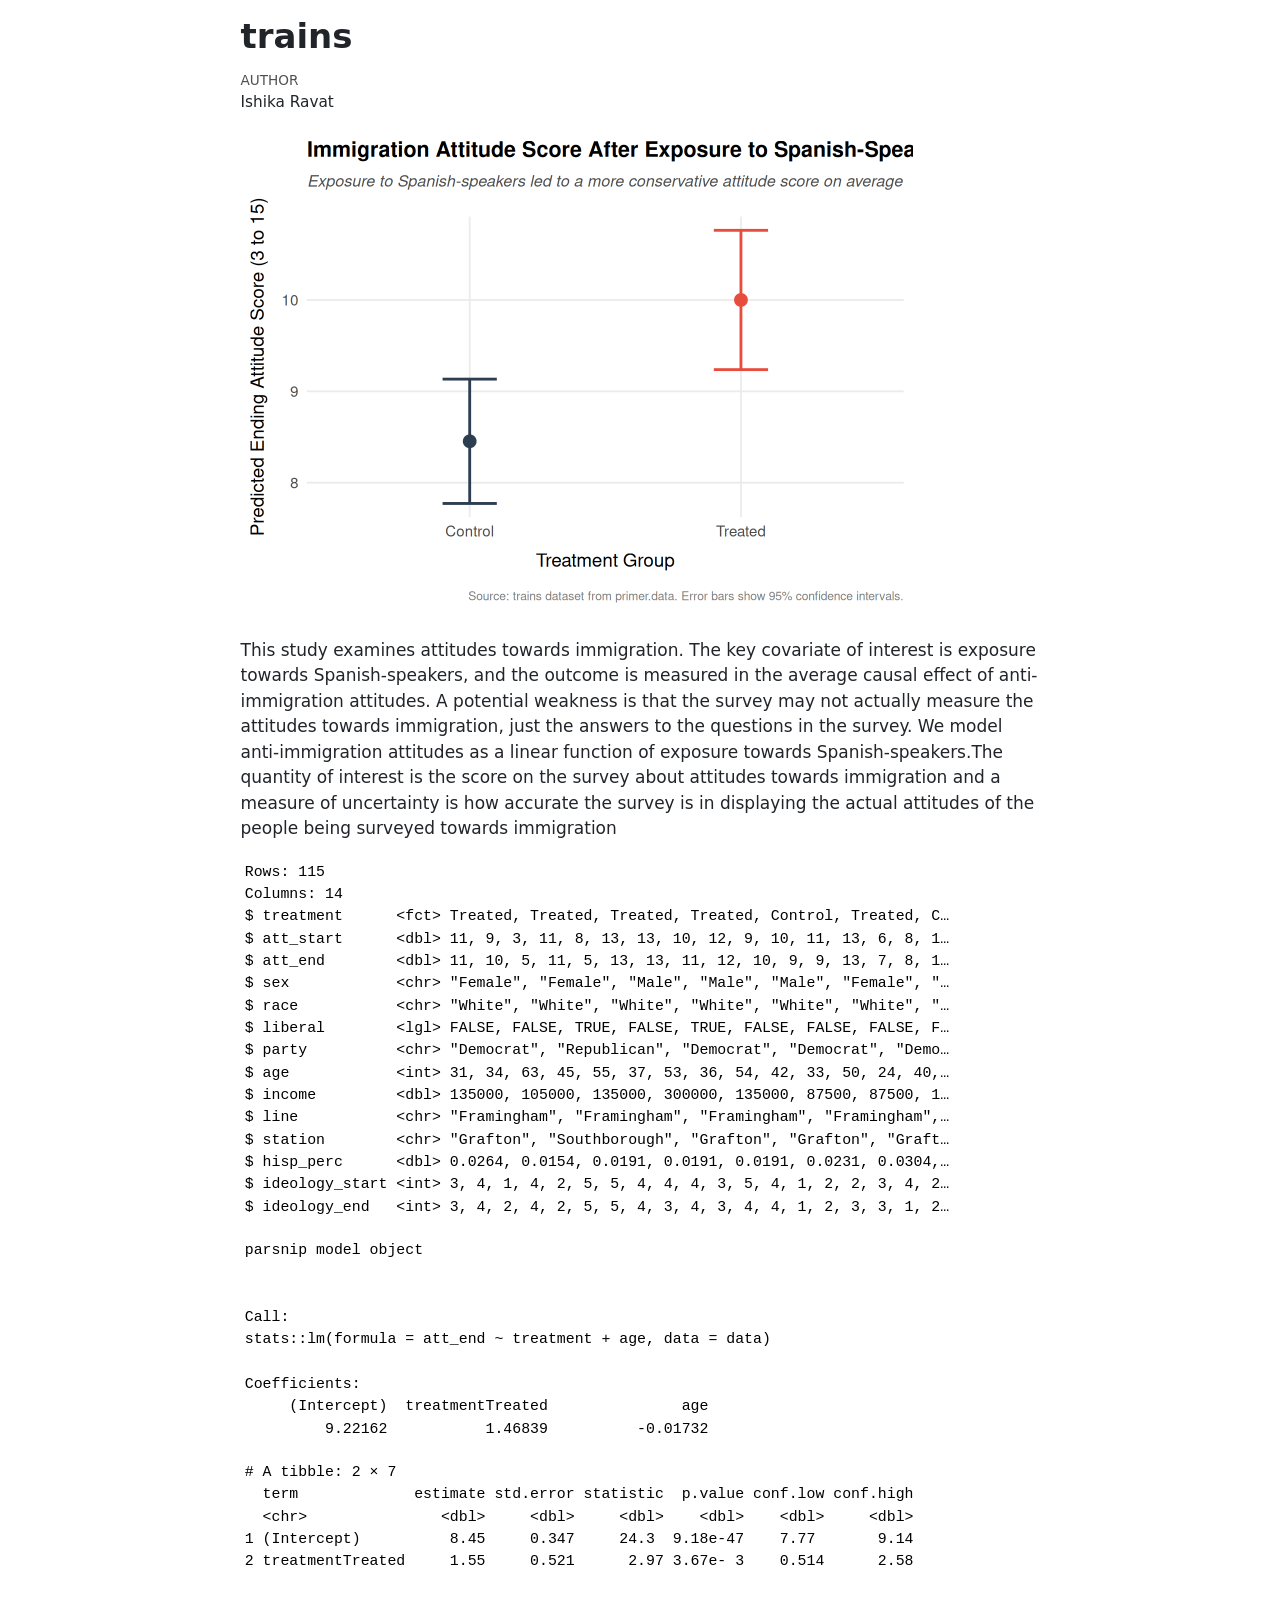
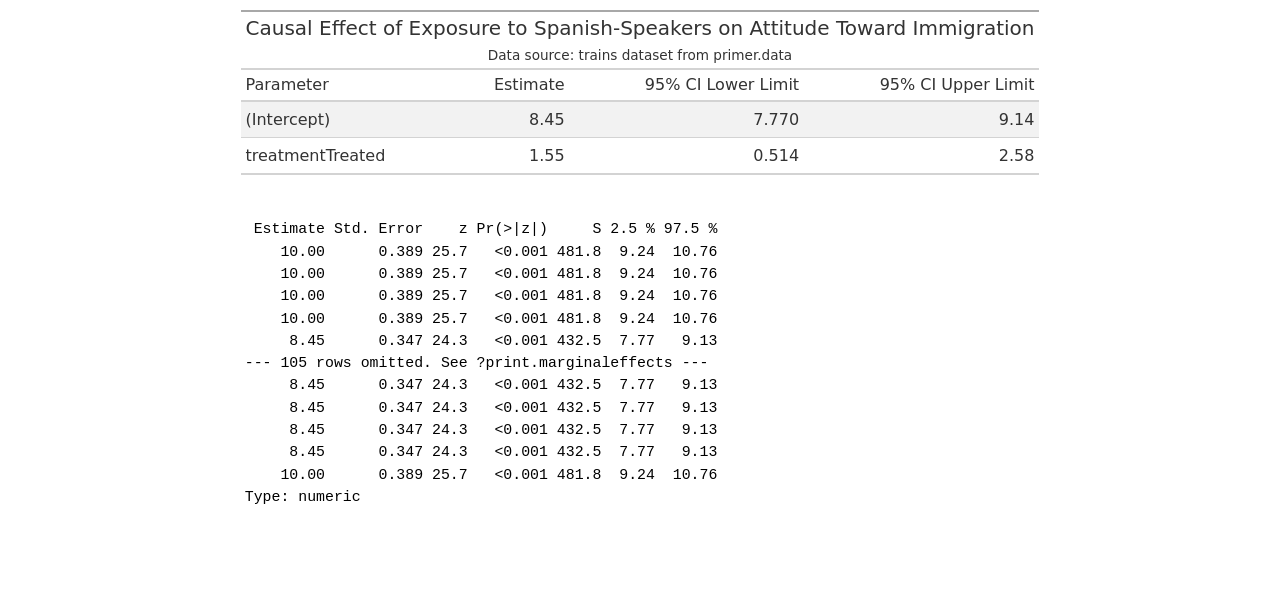
==== commit dfc0ee6f: "Built site for gh-pages" ====
--- a/analysis.html
+++ b/analysis.html
@@ -73,7 +73,16 @@
 </header>
 
 
-<p>This study examines attitudes towards immigration. The key covariate of interest is exposure towards Spanish-speakers, and the outcome is measured in the average causal effect of anti-immigration attitudes. A potential weakness is that the survey may not actually measure the attitudes towards immigration, just the answers to the questions in the survey. We model anti-immigration attitudes as a linear function of exposure towards Spanish-speakers.</p>
+<div class="cell">
+<div class="cell-output-display">
+<div>
+<figure class="figure">
+<p><img src="analysis_files/figure-html/unnamed-chunk-3-1.png" class="img-fluid figure-img" width="672"></p>
+</figure>
+</div>
+</div>
+</div>
+<p>This study examines attitudes towards immigration. The key covariate of interest is exposure towards Spanish-speakers, and the outcome is measured in the average causal effect of anti-immigration attitudes. A potential weakness is that the survey may not actually measure the attitudes towards immigration, just the answers to the questions in the survey. We model anti-immigration attitudes as a linear function of exposure towards Spanish-speakers.The quantity of interest is the score on the survey about attitudes towards immigration and a measure of uncertainty is how accurate the survey is in displaying the actual attitudes of the people being surveyed towards immigration</p>
 <div class="cell">
 <div class="cell-output cell-output-stdout">
 <pre><code>Rows: 115
@@ -118,23 +127,23 @@
 </div>
 <div class="cell">
 <div class="cell-output-display">
-<div id="lllfajygwq" style="padding-left:0px;padding-right:0px;padding-top:10px;padding-bottom:10px;overflow-x:auto;overflow-y:auto;width:auto;height:auto;">
-<style>#lllfajygwq table {
+<div id="sbubewainx" style="padding-left:0px;padding-right:0px;padding-top:10px;padding-bottom:10px;overflow-x:auto;overflow-y:auto;width:auto;height:auto;">
+<style>#sbubewainx table {
   font-family: system-ui, 'Segoe UI', Roboto, Helvetica, Arial, sans-serif, 'Apple Color Emoji', 'Segoe UI Emoji', 'Segoe UI Symbol', 'Noto Color Emoji';
   -webkit-font-smoothing: antialiased;
   -moz-osx-font-smoothing: grayscale;
 }
 
-#lllfajygwq thead, #lllfajygwq tbody, #lllfajygwq tfoot, #lllfajygwq tr, #lllfajygwq td, #lllfajygwq th {
+#sbubewainx thead, #sbubewainx tbody, #sbubewainx tfoot, #sbubewainx tr, #sbubewainx td, #sbubewainx th {
   border-style: none;
 }
 
-#lllfajygwq p {
+#sbubewainx p {
   margin: 0;
   padding: 0;
 }
 
-#lllfajygwq .gt_table {
+#sbubewainx .gt_table {
   display: table;
   border-collapse: collapse;
   line-height: normal;
@@ -160,12 +169,12 @@
   border-left-color: #D3D3D3;
 }
 
-#lllfajygwq .gt_caption {
+#sbubewainx .gt_caption {
   padding-top: 4px;
   padding-bottom: 4px;
 }
 
-#lllfajygwq .gt_title {
+#sbubewainx .gt_title {
   color: #333333;
   font-size: 125%;
   font-weight: initial;
@@ -177,7 +186,7 @@
   border-bottom-width: 0;
 }
 
-#lllfajygwq .gt_subtitle {
+#sbubewainx .gt_subtitle {
   color: #333333;
   font-size: 85%;
   font-weight: initial;
@@ -189,7 +198,7 @@
   border-top-width: 0;
 }
 
-#lllfajygwq .gt_heading {
+#sbubewainx .gt_heading {
   background-color: #FFFFFF;
   text-align: center;
   border-bottom-color: #FFFFFF;
@@ -201,13 +210,13 @@
   border-right-color: #D3D3D3;
 }
 
-#lllfajygwq .gt_bottom_border {
+#sbubewainx .gt_bottom_border {
   border-bottom-style: solid;
   border-bottom-width: 2px;
   border-bottom-color: #D3D3D3;
 }
 
-#lllfajygwq .gt_col_headings {
+#sbubewainx .gt_col_headings {
   border-top-style: solid;
   border-top-width: 2px;
   border-top-color: #D3D3D3;
@@ -222,7 +231,7 @@
   border-right-color: #D3D3D3;
 }
 
-#lllfajygwq .gt_col_heading {
+#sbubewainx .gt_col_heading {
   color: #333333;
   background-color: #FFFFFF;
   font-size: 100%;
@@ -242,7 +251,7 @@
   overflow-x: hidden;
 }
 
-#lllfajygwq .gt_column_spanner_outer {
+#sbubewainx .gt_column_spanner_outer {
   color: #333333;
   background-color: #FFFFFF;
   font-size: 100%;
@@ -254,15 +263,15 @@
   padding-right: 4px;
 }
 
-#lllfajygwq .gt_column_spanner_outer:first-child {
+#sbubewainx .gt_column_spanner_outer:first-child {
   padding-left: 0;
 }
 
-#lllfajygwq .gt_column_spanner_outer:last-child {
+#sbubewainx .gt_column_spanner_outer:last-child {
   padding-right: 0;
 }
 
-#lllfajygwq .gt_column_spanner {
+#sbubewainx .gt_column_spanner {
   border-bottom-style: solid;
   border-bottom-width: 2px;
   border-bottom-color: #D3D3D3;
@@ -274,11 +283,11 @@
   width: 100%;
 }
 
-#lllfajygwq .gt_spanner_row {
+#sbubewainx .gt_spanner_row {
   border-bottom-style: hidden;
 }
 
-#lllfajygwq .gt_group_heading {
+#sbubewainx .gt_group_heading {
   padding-top: 8px;
   padding-bottom: 8px;
   padding-left: 5px;
@@ -304,7 +313,7 @@
   text-align: left;
 }
 
-#lllfajygwq .gt_empty_group_heading {
+#sbubewainx .gt_empty_group_heading {
   padding: 0.5px;
   color: #333333;
   background-color: #FFFFFF;
@@ -319,15 +328,15 @@
   vertical-align: middle;
 }
 
-#lllfajygwq .gt_from_md > :first-child {
+#sbubewainx .gt_from_md > :first-child {
   margin-top: 0;
 }
 
-#lllfajygwq .gt_from_md > :last-child {
+#sbubewainx .gt_from_md > :last-child {
   margin-bottom: 0;
 }
 
-#lllfajygwq .gt_row {
+#sbubewainx .gt_row {
   padding-top: 8px;
   padding-bottom: 8px;
   padding-left: 5px;
@@ -346,7 +355,7 @@
   overflow-x: hidden;
 }
 
-#lllfajygwq .gt_stub {
+#sbubewainx .gt_stub {
   color: #333333;
   background-color: #FFFFFF;
   font-size: 100%;
@@ -359,7 +368,7 @@
   padding-right: 5px;
 }
 
-#lllfajygwq .gt_stub_row_group {
+#sbubewainx .gt_stub_row_group {
   color: #333333;
   background-color: #FFFFFF;
   font-size: 100%;
@@ -373,15 +382,15 @@
   vertical-align: top;
 }
 
-#lllfajygwq .gt_row_group_first td {
+#sbubewainx .gt_row_group_first td {
   border-top-width: 2px;
 }
 
-#lllfajygwq .gt_row_group_first th {
+#sbubewainx .gt_row_group_first th {
   border-top-width: 2px;
 }
 
-#lllfajygwq .gt_summary_row {
+#sbubewainx .gt_summary_row {
   color: #333333;
   background-color: #FFFFFF;
   text-transform: inherit;
@@ -391,16 +400,16 @@
   padding-right: 5px;
 }
 
-#lllfajygwq .gt_first_summary_row {
+#sbubewainx .gt_first_summary_row {
   border-top-style: solid;
   border-top-color: #D3D3D3;
 }
 
-#lllfajygwq .gt_first_summary_row.thick {
+#sbubewainx .gt_first_summary_row.thick {
   border-top-width: 2px;
 }
 
-#lllfajygwq .gt_last_summary_row {
+#sbubewainx .gt_last_summary_row {
   padding-top: 8px;
   padding-bottom: 8px;
   padding-left: 5px;
@@ -410,7 +419,7 @@
   border-bottom-color: #D3D3D3;
 }
 
-#lllfajygwq .gt_grand_summary_row {
+#sbubewainx .gt_grand_summary_row {
   color: #333333;
   background-color: #FFFFFF;
   text-transform: inherit;
@@ -420,7 +429,7 @@
   padding-right: 5px;
 }
 
-#lllfajygwq .gt_first_grand_summary_row {
+#sbubewainx .gt_first_grand_summary_row {
   padding-top: 8px;
   padding-bottom: 8px;
   padding-left: 5px;
@@ -430,7 +439,7 @@
   border-top-color: #D3D3D3;
 }
 
-#lllfajygwq .gt_last_grand_summary_row_top {
+#sbubewainx .gt_last_grand_summary_row_top {
   padding-top: 8px;
   padding-bottom: 8px;
   padding-left: 5px;
@@ -440,11 +449,11 @@
   border-bottom-color: #D3D3D3;
 }
 
-#lllfajygwq .gt_striped {
+#sbubewainx .gt_striped {
   background-color: rgba(128, 128, 128, 0.05);
 }
 
-#lllfajygwq .gt_table_body {
+#sbubewainx .gt_table_body {
   border-top-style: solid;
   border-top-width: 2px;
   border-top-color: #D3D3D3;
@@ -453,7 +462,7 @@
   border-bottom-color: #D3D3D3;
 }
 
-#lllfajygwq .gt_footnotes {
+#sbubewainx .gt_footnotes {
   color: #333333;
   background-color: #FFFFFF;
   border-bottom-style: none;
@@ -467,7 +476,7 @@
   border-right-color: #D3D3D3;
 }
 
-#lllfajygwq .gt_footnote {
+#sbubewainx .gt_footnote {
   margin: 0px;
   font-size: 90%;
   padding-top: 4px;
@@ -476,7 +485,7 @@
   padding-right: 5px;
 }
 
-#lllfajygwq .gt_sourcenotes {
+#sbubewainx .gt_sourcenotes {
   color: #333333;
   background-color: #FFFFFF;
   border-bottom-style: none;
@@ -490,7 +499,7 @@
   border-right-color: #D3D3D3;
 }
 
-#lllfajygwq .gt_sourcenote {
+#sbubewainx .gt_sourcenote {
   font-size: 90%;
   padding-top: 4px;
   padding-bottom: 4px;
@@ -498,72 +507,72 @@
   padding-right: 5px;
 }
 
-#lllfajygwq .gt_left {
+#sbubewainx .gt_left {
   text-align: left;
 }
 
-#lllfajygwq .gt_center {
+#sbubewainx .gt_center {
   text-align: center;
 }
 
-#lllfajygwq .gt_right {
+#sbubewainx .gt_right {
   text-align: right;
   font-variant-numeric: tabular-nums;
 }
 
-#lllfajygwq .gt_font_normal {
+#sbubewainx .gt_font_normal {
   font-weight: normal;
 }
 
-#lllfajygwq .gt_font_bold {
+#sbubewainx .gt_font_bold {
   font-weight: bold;
 }
 
-#lllfajygwq .gt_font_italic {
+#sbubewainx .gt_font_italic {
   font-style: italic;
 }
 
-#lllfajygwq .gt_super {
+#sbubewainx .gt_super {
   font-size: 65%;
 }
 
-#lllfajygwq .gt_footnote_marks {
+#sbubewainx .gt_footnote_marks {
   font-size: 75%;
   vertical-align: 0.4em;
   position: initial;
 }
 
-#lllfajygwq .gt_asterisk {
+#sbubewainx .gt_asterisk {
   font-size: 100%;
   vertical-align: 0;
 }
 
-#lllfajygwq .gt_indent_1 {
+#sbubewainx .gt_indent_1 {
   text-indent: 5px;
 }
 
-#lllfajygwq .gt_indent_2 {
+#sbubewainx .gt_indent_2 {
   text-indent: 10px;
 }
 
-#lllfajygwq .gt_indent_3 {
+#sbubewainx .gt_indent_3 {
   text-indent: 15px;
 }
 
-#lllfajygwq .gt_indent_4 {
+#sbubewainx .gt_indent_4 {
   text-indent: 20px;
 }
 
-#lllfajygwq .gt_indent_5 {
+#sbubewainx .gt_indent_5 {
   text-indent: 25px;
 }
 
-#lllfajygwq .katex-display {
+#sbubewainx .katex-display {
   display: inline-flex !important;
   margin-bottom: 0.75em !important;
 }
 
-#lllfajygwq div.Reactable > div.rt-table > div.rt-thead > div.rt-tr.rt-tr-group-header > div.rt-th-group:after {
+#sbubewainx div.Reactable > div.rt-table > div.rt-thead > div.rt-tr.rt-tr-group-header > div.rt-th-group:after {
   height: 0px !important;
 }
 </style>
@@ -618,15 +627,6 @@
      8.45      0.347 24.3   &lt;0.001 432.5  7.77   9.13
     10.00      0.389 25.7   &lt;0.001 481.8  9.24  10.76
 Type: numeric</code></pre>
-</div>
-</div>
-<div class="cell">
-<div class="cell-output-display">
-<div>
-<figure class="figure">
-<p><img src="analysis_files/figure-html/unnamed-chunk-8-1.png" class="img-fluid figure-img" width="672"></p>
-</figure>
-</div>
 </div>
 </div>
 
--- a/analysis_files/libs/quarto-html/tippy.css
+++ b/analysis_files/libs/quarto-html/tippy.css
@@ -0,0 +1 @@
+.tippy-box[data-animation=fade][data-state=hidden]{opacity:0}[data-tippy-root]{max-width:calc(100vw - 10px)}.tippy-box{position:relative;background-color:#333;color:#fff;border-radius:4px;font-size:14px;line-height:1.4;white-space:normal;outline:0;transition-property:transform,visibility,opacity}.tippy-box[data-placement^=top]>.tippy-arrow{bottom:0}.tippy-box[data-placement^=top]>.tippy-arrow:before{bottom:-7px;left:0;border-width:8px 8px 0;border-top-color:initial;transform-origin:center top}.tippy-box[data-placement^=bottom]>.tippy-arrow{top:0}.tippy-box[data-placement^=bottom]>.tippy-arrow:before{top:-7px;left:0;border-width:0 8px 8px;border-bottom-color:initial;transform-origin:center bottom}.tippy-box[data-placement^=left]>.tippy-arrow{right:0}.tippy-box[data-placement^=left]>.tippy-arrow:before{border-width:8px 0 8px 8px;border-left-color:initial;right:-7px;transform-origin:center left}.tippy-box[data-placement^=right]>.tippy-arrow{left:0}.tippy-box[data-placement^=right]>.tippy-arrow:before{left:-7px;border-width:8px 8px 8px 0;border-right-color:initial;transform-origin:center right}.tippy-box[data-inertia][data-state=visible]{transition-timing-function:cubic-bezier(.54,1.5,.38,1.11)}.tippy-arrow{width:16px;height:16px;color:#333}.tippy-arrow:before{content:"";position:absolute;border-color:transparent;border-style:solid}.tippy-content{position:relative;padding:5px 9px;z-index:1}
--- a/analysis_files/libs/quarto-html/quarto-syntax-highlighting-15634bcf2e68342d4ad2dfa704d543f6.css
+++ b/analysis_files/libs/quarto-html/quarto-syntax-highlighting-15634bcf2e68342d4ad2dfa704d543f6.css
@@ -0,0 +1,236 @@
+/* quarto syntax highlight colors */
+:root {
+  --quarto-hl-ot-color: #003B4F;
+  --quarto-hl-at-color: #657422;
+  --quarto-hl-ss-color: #20794D;
+  --quarto-hl-an-color: #5E5E5E;
+  --quarto-hl-fu-color: #4758AB;
+  --quarto-hl-st-color: #20794D;
+  --quarto-hl-cf-color: #003B4F;
+  --quarto-hl-op-color: #5E5E5E;
+  --quarto-hl-er-color: #AD0000;
+  --quarto-hl-bn-color: #AD0000;
+  --quarto-hl-al-color: #AD0000;
+  --quarto-hl-va-color: #111111;
+  --quarto-hl-bu-color: inherit;
+  --quarto-hl-ex-color: inherit;
+  --quarto-hl-pp-color: #AD0000;
+  --quarto-hl-in-color: #5E5E5E;
+  --quarto-hl-vs-color: #20794D;
+  --quarto-hl-wa-color: #5E5E5E;
+  --quarto-hl-do-color: #5E5E5E;
+  --quarto-hl-im-color: #00769E;
+  --quarto-hl-ch-color: #20794D;
+  --quarto-hl-dt-color: #AD0000;
+  --quarto-hl-fl-color: #AD0000;
+  --quarto-hl-co-color: #5E5E5E;
+  --quarto-hl-cv-color: #5E5E5E;
+  --quarto-hl-cn-color: #8f5902;
+  --quarto-hl-sc-color: #5E5E5E;
+  --quarto-hl-dv-color: #AD0000;
+  --quarto-hl-kw-color: #003B4F;
+}
+
+/* other quarto variables */
+:root {
+  --quarto-font-monospace: SFMono-Regular, Menlo, Monaco, Consolas, "Liberation Mono", "Courier New", monospace;
+}
+
+/* syntax highlight based on Pandoc's rules */
+pre > code.sourceCode > span {
+  color: #003B4F;
+}
+
+code.sourceCode > span {
+  color: #003B4F;
+}
+
+div.sourceCode,
+div.sourceCode pre.sourceCode {
+  color: #003B4F;
+}
+
+/* Normal */
+code span {
+  color: #003B4F;
+}
+
+/* Alert */
+code span.al {
+  color: #AD0000;
+  font-style: inherit;
+}
+
+/* Annotation */
+code span.an {
+  color: #5E5E5E;
+  font-style: inherit;
+}
+
+/* Attribute */
+code span.at {
+  color: #657422;
+  font-style: inherit;
+}
+
+/* BaseN */
+code span.bn {
+  color: #AD0000;
+  font-style: inherit;
+}
+
+/* BuiltIn */
+code span.bu {
+  font-style: inherit;
+}
+
+/* ControlFlow */
+code span.cf {
+  color: #003B4F;
+  font-weight: bold;
+  font-style: inherit;
+}
+
+/* Char */
+code span.ch {
+  color: #20794D;
+  font-style: inherit;
+}
+
+/* Constant */
+code span.cn {
+  color: #8f5902;
+  font-style: inherit;
+}
+
+/* Comment */
+code span.co {
+  color: #5E5E5E;
+  font-style: inherit;
+}
+
+/* CommentVar */
+code span.cv {
+  color: #5E5E5E;
+  font-style: italic;
+}
+
+/* Documentation */
+code span.do {
+  color: #5E5E5E;
+  font-style: italic;
+}
+
+/* DataType */
+code span.dt {
+  color: #AD0000;
+  font-style: inherit;
+}
+
+/* DecVal */
+code span.dv {
+  color: #AD0000;
+  font-style: inherit;
+}
+
+/* Error */
+code span.er {
+  color: #AD0000;
+  font-style: inherit;
+}
+
+/* Extension */
+code span.ex {
+  font-style: inherit;
+}
+
+/* Float */
+code span.fl {
+  color: #AD0000;
+  font-style: inherit;
+}
+
+/* Function */
+code span.fu {
+  color: #4758AB;
+  font-style: inherit;
+}
+
+/* Import */
+code span.im {
+  color: #00769E;
+  font-style: inherit;
+}
+
+/* Information */
+code span.in {
+  color: #5E5E5E;
+  font-style: inherit;
+}
+
+/* Keyword */
+code span.kw {
+  color: #003B4F;
+  font-weight: bold;
+  font-style: inherit;
+}
+
+/* Operator */
+code span.op {
+  color: #5E5E5E;
+  font-style: inherit;
+}
+
+/* Other */
+code span.ot {
+  color: #003B4F;
+  font-style: inherit;
+}
+
+/* Preprocessor */
+code span.pp {
+  color: #AD0000;
+  font-style: inherit;
+}
+
+/* SpecialChar */
+code span.sc {
+  color: #5E5E5E;
+  font-style: inherit;
+}
+
+/* SpecialString */
+code span.ss {
+  color: #20794D;
+  font-style: inherit;
+}
+
+/* String */
+code span.st {
+  color: #20794D;
+  font-style: inherit;
+}
+
+/* Variable */
+code span.va {
+  color: #111111;
+  font-style: inherit;
+}
+
+/* VerbatimString */
+code span.vs {
+  color: #20794D;
+  font-style: inherit;
+}
+
+/* Warning */
+code span.wa {
+  color: #5E5E5E;
+  font-style: italic;
+}
+
+.prevent-inlining {
+  content: "</";
+}
+
+/*# sourceMappingURL=f23921c56f73e400b49028c9186a1aa0.css.map */
